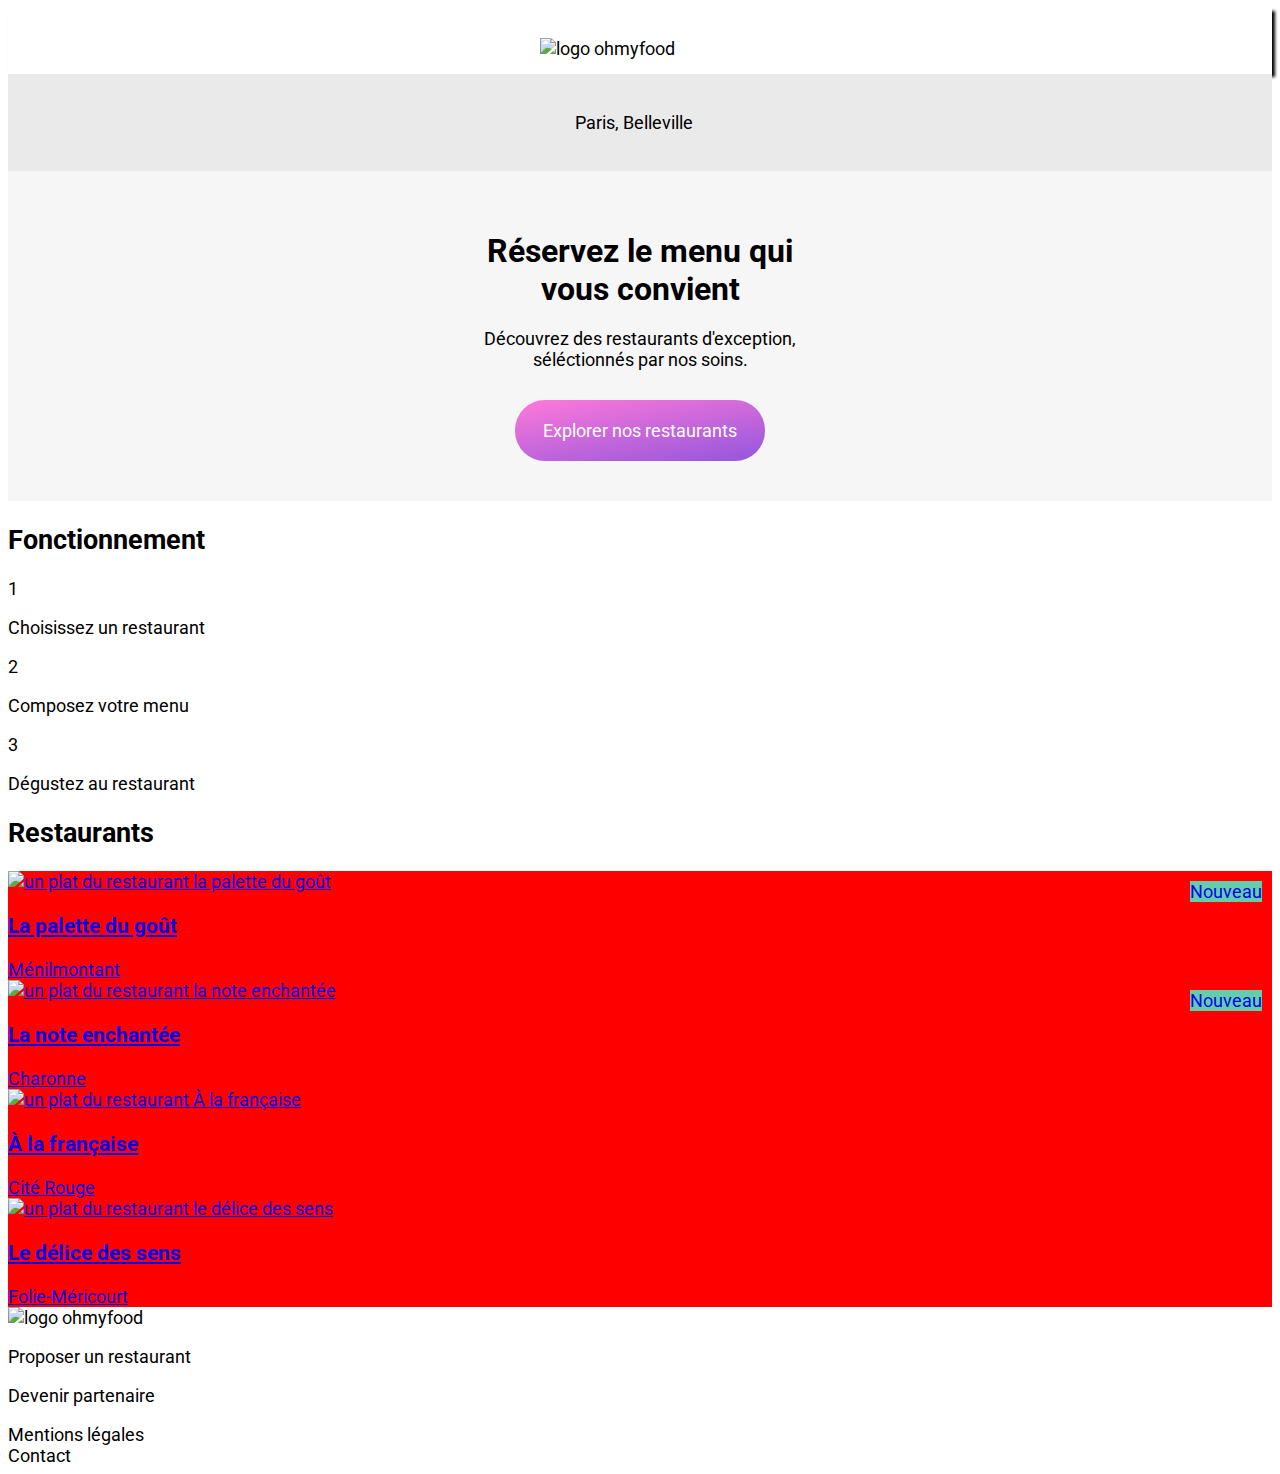
==== index.html @ ab24ae9c "css header et section explore, importation des polices et définition des règles css générales, modif" ====
<!DOCTYPE html>
<html lang="fr">
<head>
    <meta charset="UTF-8">
    <meta http-equiv="X-UA-Compatible" content="IE=edge">
    <meta name="viewport" content="width=device-width, initial-scale=1.0">
    <title>ohmyfood</title>
    <link rel="stylesheet" href="Sass/reset.css">
    <link rel="stylesheet" href="Sass/main.css">
    <script src="https://kit.fontawesome.com/812d177b32.js" crossorigin="anonymous"></script>
</head>

<body>
    <header class="header">
        <img class="header__img" src="images/logo/ohmyfood.png" alt="logo ohmyfood">
    </header>

    <section>
        <div class="location">
            <div class="loc-city">
                <i class="loc-city__logo fa-solid fa-location-dot"></i>
                <p class="loc-city__p">Paris, Belleville</p>
            </div>
        </div>

        <div class="explore">
            <h1 class="heading explore__heading">Réservez le menu qui <br class="line-break"> vous convient</h1>
            <p class="explore__p">Découvrez des restaurants d'exception,<br class="line-break"> séléctionnés par nos soins.</p>
            <div class="btn">
                <a class="btn__link" href="#">Explorer nos restaurants</a>
            </div>
        </div>
    </section>

    <section>
        <h2>Fonctionnement</h2>

        <div>
            <div>1</div>
            <i class="fa-solid fa-mobile-screen-button"></i>
            <p>Choisissez un restaurant</p>
        </div>

        <div>
            <div>2</div>
            <div>
            <i class="fa-solid fa-ellipsis-vertical"></i>
            <i class="fa-solid fa-bars"></i>
            </div>
            <p>Composez votre menu</p>
        </div>

        <div>
            <div>3</div>
            <i class="fa-solid fa-store"></i>
            <p>Dégustez au restaurant</p>
        </div>
    </section>

    <main>
    <section>
        <h2>Restaurants</h2>
        <div>
            <div class="card" id="ancre1">
                <a href="pages/menu1.html">
                    <div class="card__image">
                        <img src="images/restaurants/palette.jpg" alt="un plat du restaurant la palette du goût">
                        <div class="image__new">Nouveau</div>
                    </div>
                    <div>
                        <div>
                            <h3>La palette du goût</h3>
                            <span>Ménilmontant</span>
                        </div>
                        <i class="fa-solid fa-heart"></i>
                    </div>
                </a>
            </div>

            <div class="card" id="ancre2">
                <a href="pages/menu2.html">
                    <div class="card__image">
                        <img src="images/restaurants/enchantee.jpg" alt="un plat du restaurant la note enchantée">
                        <div class="image__new">Nouveau</div>
                    </div>
                    <div>
                        <div>
                            <h3>La note enchantée</h3>
                            <span>Charonne</span>
                        </div>
                        <i class="fa-solid fa-heart"></i>
                    </div>
                </a>
            </div>

            <div class="card" id="ancre3">
                <a href="pages/menu3.html">
                    <div class="card__image">
                        <img src="images/restaurants/francaise.jpg" alt="un plat du restaurant À la française">
                    </div>
                    <div>
                        <div>
                            <h3>À la française</h3>
                            <span>Cité Rouge</span>
                        </div>
                        <i class="fa-solid fa-heart"></i>
                    </div>
                </a>
            </div>

            <div class="card" id="ancre4">
                <a href="pages/menu4.html">
                    <div class="card__image">
                        <img src="images/restaurants/delice.jpg" alt="un plat du restaurant le délice des sens">
                    </div>
                    <div>
                        <div>
                            <h3>Le délice des sens</h3>
                            <span>Folie-Méricourt</span>
                        </div>
                        <i class="fa-solid fa-heart"></i>
                    </div>
                </a>
            </div>
        </div>
    </section>
    </main>
    
    <footer>
        <div>
            <img src="images/logo/ohmyfood.png" alt="logo ohmyfood">
        </div>

        <div>
            <div>
                <i class="fa-solid fa-utensils"></i>
                <p>Proposer un restaurant</p> 
            </div>

            <div>
                <i class="fa-solid fa-handshake-angle"></i>
                <p>Devenir partenaire</p>
            </div>

            <div>Mentions légales</div>

            <div>Contact</div>
        </div>
    </footer>
</body>
</html>
---- Sass/main.css ----
@import url("https://fonts.googleapis.com/css2?family=Roboto:ital,wght@0,100;0,300;0,400;0,500;0,700;0,900;1,100;1,300;1,400;1,500;1,700;1,900&display=swap");
@import url("https://fonts.googleapis.com/css2?family=Shrikhand&display=swap");
/*general*/
* {
  -webkit-box-sizing: border-box;
          box-sizing: border-box;
}

body {
  font-size: large;
  font-family: 'Roboto', sans-serif;
}

.heading {
  font-size: xx-large;
  font-family: 'Roboto', sans-serif;
}

.card-heading {
  font-family: 'Roboto', sans-serif;
  font-size: large;
}

.restaurant-heading {
  font-family: 'Shrikhand', cursive;
  font-size: xx-large;
}

.btn {
  background-image: linear-gradient(170deg, #FF79DA, #9356DC);
  padding: 20px 0;
  width: 250px;
  margin: auto;
  border-radius: 30px;
}

.btn__link {
  text-decoration: none;
  color: white;
}

/*header*/
.header {
  padding: 30px 0 15px 0;
  -webkit-box-shadow: 3px 3px 3px black;
          box-shadow: 3px 3px 3px black;
}

.header__img {
  width: 200px;
  margin: auto;
  display: block;
}

.location {
  padding: 20px;
  background-color: #eaeaea;
}

.loc-city {
  display: -webkit-box;
  display: -ms-flexbox;
  display: flex;
  -webkit-box-align: center;
      -ms-flex-align: center;
          align-items: center;
  margin: auto;
  width: 150px;
}

.loc-city__logo {
  margin-right: 10px;
}

.explore {
  background-color: #f6f6f6;
  text-align: center;
  padding: 40px 0;
}

.explore__heading {
  margin-bottom: 20px;
}

.explore__p {
  margin-bottom: 30px;
}

/*cards*/
.card__image img {
  -o-object-fit: cover;
     object-fit: cover;
  height: 100%;
  width: 100%;
}

.card__image {
  width: 100%;
  height: 60%;
  position: relative;
}

.card {
  background: red;
}

.image__new {
  background: mediumaquamarine;
  position: absolute;
  top: 10px;
  right: 10px;
}
/*# sourceMappingURL=main.css.map */
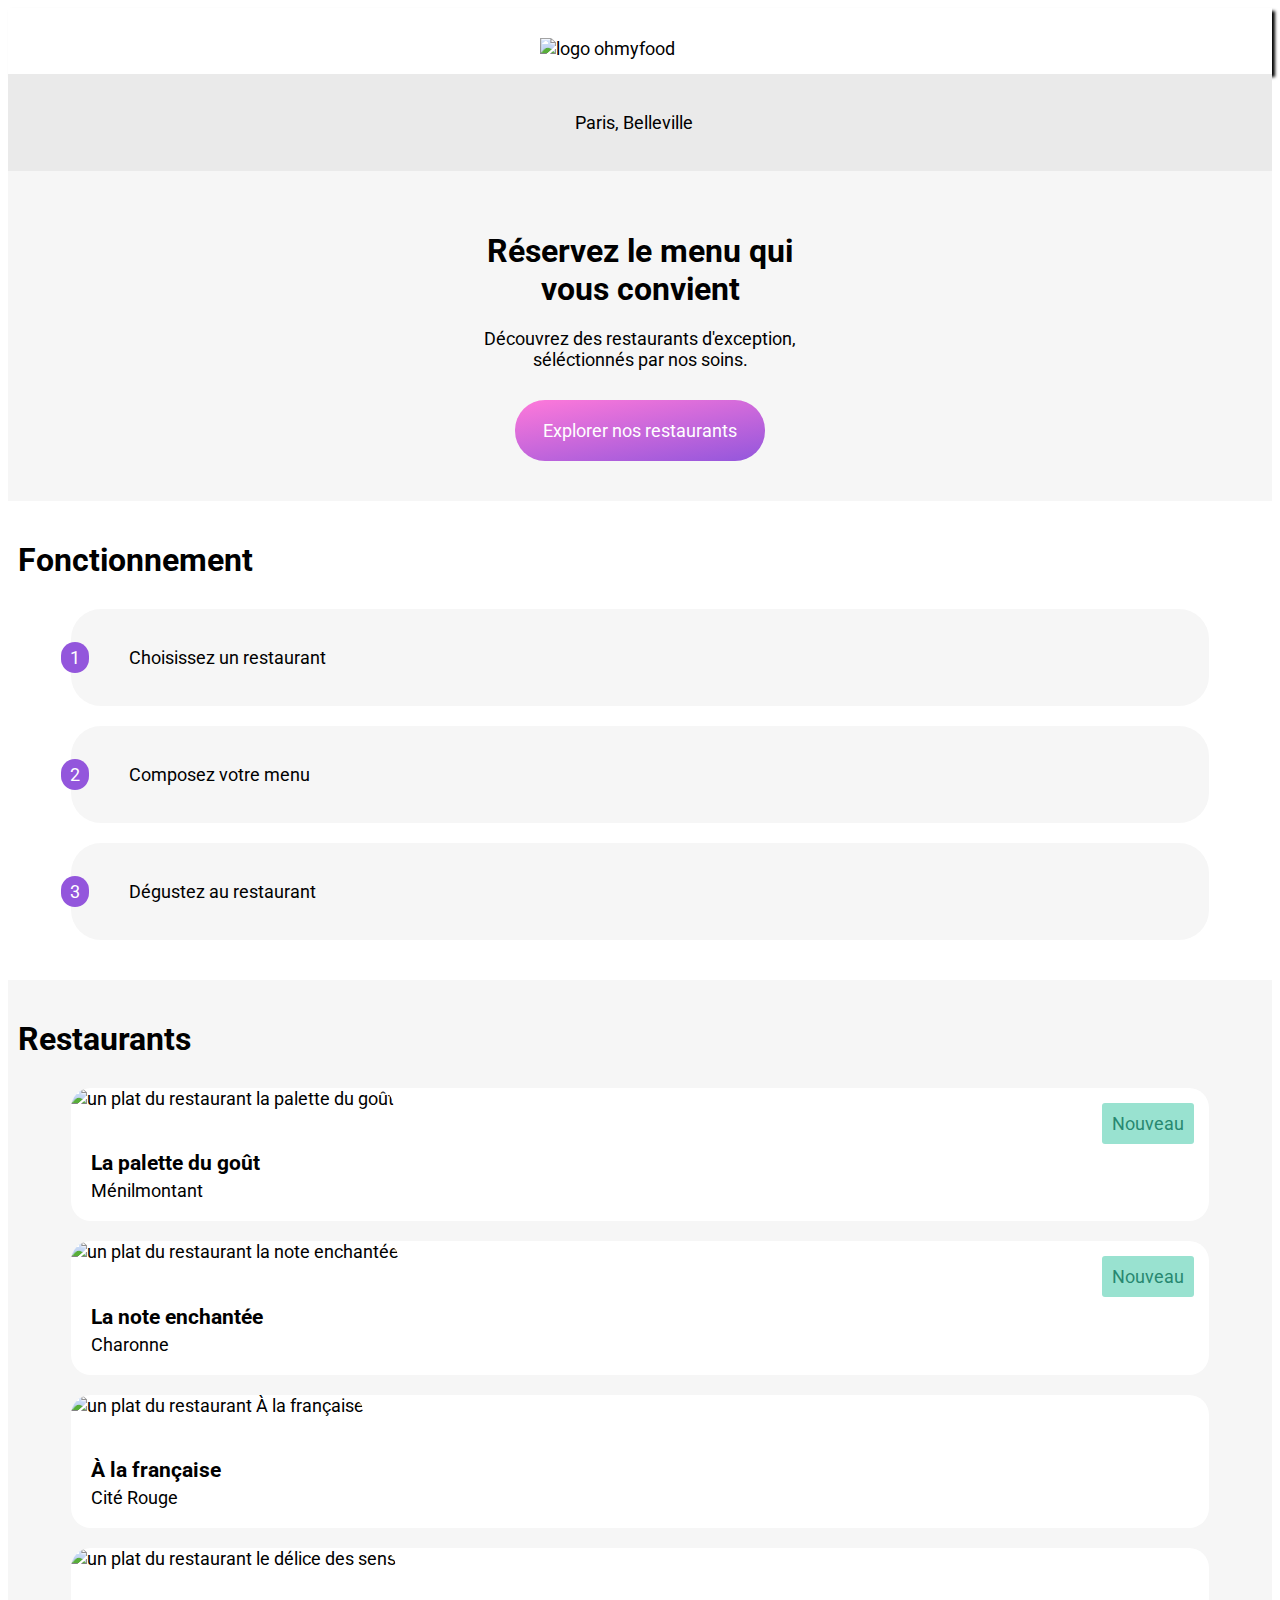
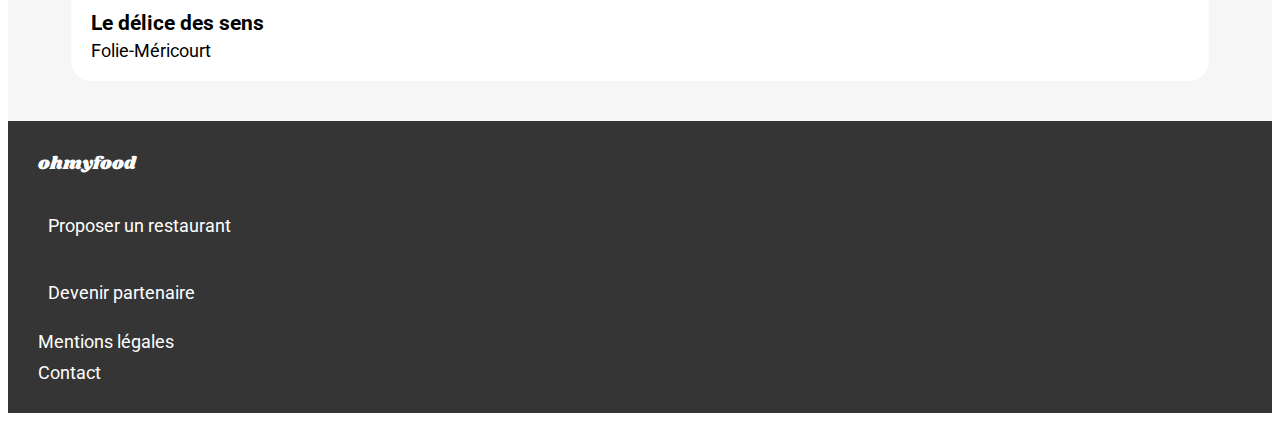
==== commit cfbaec5e: "css footer, modifications html footer" ====
--- a/index.html
+++ b/index.html
@@ -32,93 +32,94 @@
         </div>
     </section>
 
-    <section>
-        <h2>Fonctionnement</h2>
+    <section class="working">
+        <h2 class="heading working__heading">Fonctionnement</h2>
 
-        <div>
-            <div>1</div>
-            <i class="fa-solid fa-mobile-screen-button"></i>
-            <p>Choisissez un restaurant</p>
-        </div>
+        <div class="working-cards">
+            <div class="working-card">
+                <div class="working-card__number">1</div>
+                <i class="working-card__logo fa-solid fa-mobile-screen-button"></i>
+                <p class="working-card__p">Choisissez un restaurant</p>
+            </div>
 
-        <div>
-            <div>2</div>
-            <div>
-            <i class="fa-solid fa-ellipsis-vertical"></i>
-            <i class="fa-solid fa-bars"></i>
+            <div class="working-card">
+                <div class="working-card__number">2</div>
+                <div>
+                <i class="working-card__logo fa-solid fa-bars"></i>
+                </div>
+                <p class="working-card__p">Composez votre menu</p>
             </div>
-            <p>Composez votre menu</p>
-        </div>
 
-        <div>
-            <div>3</div>
-            <i class="fa-solid fa-store"></i>
-            <p>Dégustez au restaurant</p>
+            <div class="working-card">
+                <div class="working-card__number">3</div>
+                <i class="working-card__logo fa-solid fa-store"></i>
+                <p class="working-card__p">Dégustez au restaurant</p>
+            </div>
         </div>
     </section>
 
     <main>
-    <section>
-        <h2>Restaurants</h2>
-        <div>
+    <section class="restaurants">
+        <h2 class="heading restaurants__heading">Restaurants</h2>
+        <div class="restaurants__cards">
             <div class="card" id="ancre1">
                 <a href="pages/menu1.html">
-                    <div class="card__image">
+                    <div class="card-image">
                         <img src="images/restaurants/palette.jpg" alt="un plat du restaurant la palette du goût">
-                        <div class="image__new">Nouveau</div>
+                        <div class="card-image__new">Nouveau</div>
                     </div>
-                    <div>
-                        <div>
+                    <div class="card-body">
+                        <div class="card-body__p">
                             <h3>La palette du goût</h3>
                             <span>Ménilmontant</span>
                         </div>
-                        <i class="fa-solid fa-heart"></i>
+                        <i class="card-body__logo fa-solid fa-heart"></i>
                     </div>
                 </a>
             </div>
 
             <div class="card" id="ancre2">
                 <a href="pages/menu2.html">
-                    <div class="card__image">
+                    <div class="card-image">
                         <img src="images/restaurants/enchantee.jpg" alt="un plat du restaurant la note enchantée">
-                        <div class="image__new">Nouveau</div>
+                        <div class="card-image__new">Nouveau</div>
                     </div>
-                    <div>
-                        <div>
+                    <div class="card-body">
+                        <div class="card-body__p">
                             <h3>La note enchantée</h3>
                             <span>Charonne</span>
                         </div>
-                        <i class="fa-solid fa-heart"></i>
+                        <i class="card-body__logo fa-solid fa-heart"></i>
                     </div>
                 </a>
             </div>
 
             <div class="card" id="ancre3">
                 <a href="pages/menu3.html">
-                    <div class="card__image">
+                    <div class="card-image">
                         <img src="images/restaurants/francaise.jpg" alt="un plat du restaurant À la française">
                     </div>
-                    <div>
-                        <div>
+                    <div class="card-body">
+                        <div class="card-body__p">
                             <h3>À la française</h3>
                             <span>Cité Rouge</span>
                         </div>
-                        <i class="fa-solid fa-heart"></i>
+                        <i class="card-body__logo fa-solid fa-heart"></i>
                     </div>
                 </a>
             </div>
 
             <div class="card" id="ancre4">
                 <a href="pages/menu4.html">
-                    <div class="card__image">
+                    <div class="card-image">
                         <img src="images/restaurants/delice.jpg" alt="un plat du restaurant le délice des sens">
                     </div>
-                    <div>
-                        <div>
+                    <div class="card-body">
+                        <div class="card-body__p">
                             <h3>Le délice des sens</h3>
                             <span>Folie-Méricourt</span>
                         </div>
-                        <i class="fa-solid fa-heart"></i>
+                        <i class="card-body__logo fa-solid fa-heart"></i>
                     </div>
                 </a>
             </div>
@@ -126,18 +127,16 @@
     </section>
     </main>
     
-    <footer>
-        <div>
-            <img src="images/logo/ohmyfood.png" alt="logo ohmyfood">
-        </div>
+    <footer class="footer">
+        <span class="footer__heading">ohmyfood</span>
 
-        <div>
-            <div>
+        <div class="footer__list">
+            <div class="footer__list--flex">
                 <i class="fa-solid fa-utensils"></i>
                 <p>Proposer un restaurant</p> 
             </div>
 
-            <div>
+            <div class="footer__list--flex">
                 <i class="fa-solid fa-handshake-angle"></i>
                 <p>Devenir partenaire</p>
             </div>
--- a/Sass/main.css
+++ b/Sass/main.css
@@ -86,28 +86,159 @@
   margin-bottom: 30px;
 }
 
-/*cards*/
-.card__image img {
+/*section working*/
+.working {
+  padding: 40px 0;
+}
+
+.working__heading {
+  margin: 0 0 30px 10px;
+}
+
+.working-cards {
+  display: -webkit-box;
+  display: -ms-flexbox;
+  display: flex;
+  -webkit-box-orient: vertical;
+  -webkit-box-direction: normal;
+      -ms-flex-direction: column;
+          flex-direction: column;
+  gap: 20px;
+}
+
+.working-card {
+  display: -webkit-box;
+  display: -ms-flexbox;
+  display: flex;
+  -webkit-box-align: center;
+      -ms-flex-align: center;
+          align-items: center;
+  padding: 20px;
+  border-radius: 30px;
+  background-color: #f6f6f6;
+  width: 90%;
+  margin: auto;
+}
+
+.working-card__number {
+  padding: 5px 9px;
+  border-radius: 20px;
+  background-color: #9356DC;
+  margin: 0 20px 0 -30px;
+  color: white;
+}
+
+.working-card__logo {
+  margin-right: 20px;
+}
+
+.working-card:hover {
+  background-color: #f4edfe;
+}
+
+/*section restaurants*/
+.restaurants {
+  background-color: #f6f6f6;
+  padding: 40px 0;
+}
+
+.restaurants__heading {
+  margin: 0 0 30px 10px;
+}
+
+.restaurants__cards {
+  display: -webkit-box;
+  display: -ms-flexbox;
+  display: flex;
+  -webkit-box-orient: vertical;
+  -webkit-box-direction: normal;
+      -ms-flex-direction: column;
+          flex-direction: column;
+  gap: 20px;
+}
+
+.card {
+  background: white;
+  width: 90%;
+  margin: auto;
+  border-radius: 20px;
+}
+
+.card a {
+  text-decoration: none;
+  color: black;
+}
+
+.card-image {
+  width: 100%;
+  height: 60%;
+  position: relative;
+}
+
+.card-image__new {
+  background: #99E2D0;
+  color: #278870;
+  border-radius: 3px;
+  padding: 10px;
+  position: absolute;
+  top: 15px;
+  right: 15px;
+}
+
+.card-image img {
   -o-object-fit: cover;
      object-fit: cover;
   height: 100%;
   width: 100%;
-}
-
-.card__image {
-  width: 100%;
-  height: 60%;
-  position: relative;
-}
-
-.card {
-  background: red;
-}
-
-.image__new {
-  background: mediumaquamarine;
-  position: absolute;
-  top: 10px;
-  right: 10px;
+  max-height: 225px;
+  border-radius: 20px 20px 0 0;
+}
+
+.card-body {
+  display: -webkit-box;
+  display: -ms-flexbox;
+  display: flex;
+  -webkit-box-align: center;
+      -ms-flex-align: center;
+          align-items: center;
+  -webkit-box-pack: justify;
+      -ms-flex-pack: justify;
+          justify-content: space-between;
+  padding: 20px;
+}
+
+.card-body h3 {
+  margin-bottom: 5px;
+}
+
+/*footer*/
+.footer {
+  background-color: #353535;
+  padding: 30px;
+}
+
+.footer__heading {
+  color: white;
+  font-family: 'Shrikhand', cursive;
+}
+
+.footer__list {
+  display: -webkit-box;
+  display: -ms-flexbox;
+  display: flex;
+  -webkit-box-orient: vertical;
+  -webkit-box-direction: normal;
+      -ms-flex-direction: column;
+          flex-direction: column;
+  gap: 10px;
+  margin-top: 20px;
+  color: white;
+}
+
+.footer__list--flex {
+  display: -webkit-box;
+  display: -ms-flexbox;
+  display: flex;
+  gap: 10px;
 }
 /*# sourceMappingURL=main.css.map */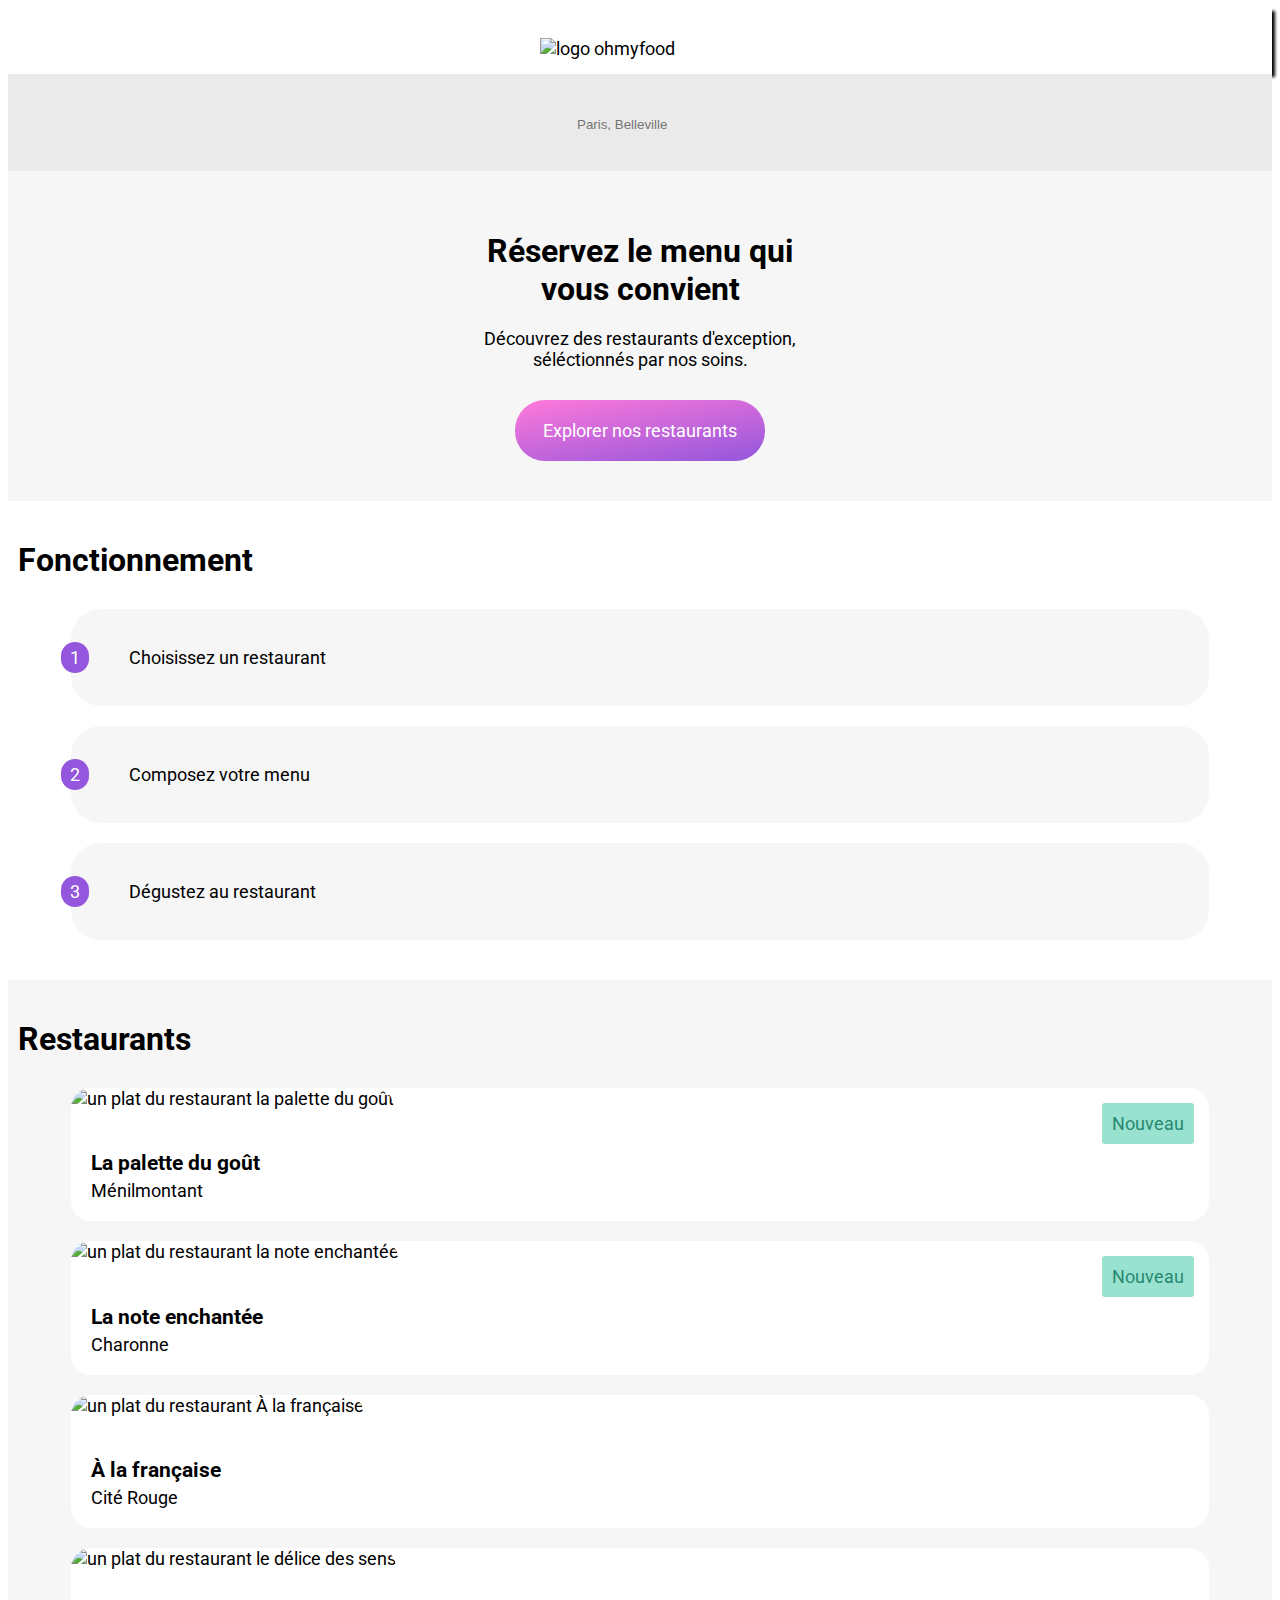
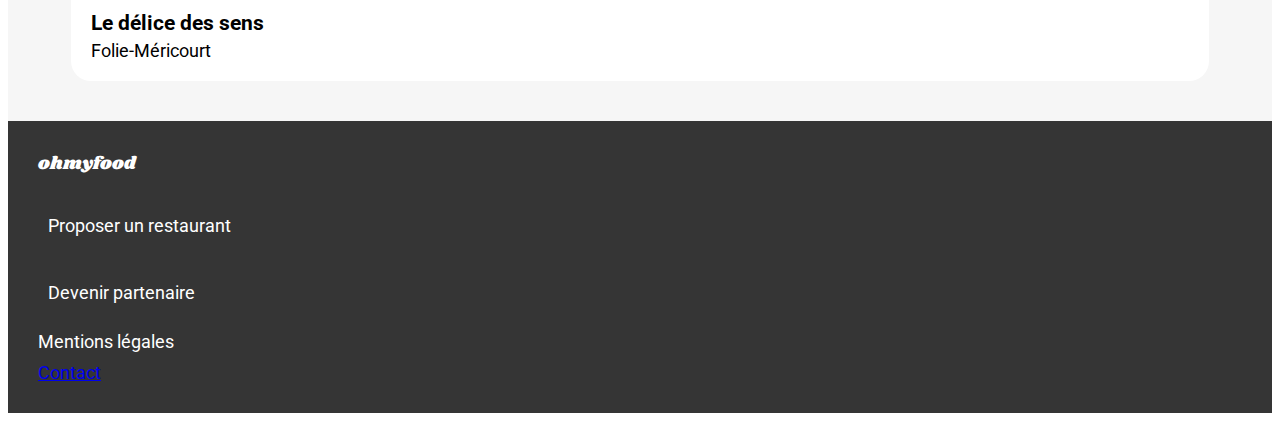
==== commit 134a9ab0: "ajout du formulaire pour lee choix de la ville, css du formulaire, modification des icones coeur dan" ====
--- a/index.html
+++ b/index.html
@@ -19,7 +19,9 @@
         <div class="location">
             <div class="loc-city">
                 <i class="loc-city__logo fa-solid fa-location-dot"></i>
-                <p class="loc-city__p">Paris, Belleville</p>
+                <form class="loc-city__form" method="post" action="#">
+                    <p><input class="form-input" type="text" name="ville" placeholder="Paris, Belleville"/></p>
+                </form>
             </div>
         </div>
 
@@ -73,7 +75,7 @@
                             <h3>La palette du goût</h3>
                             <span>Ménilmontant</span>
                         </div>
-                        <i class="card-body__logo fa-solid fa-heart"></i>
+                        <i class="card-body__logo fa-regular fa-heart"></i>
                     </div>
                 </a>
             </div>
@@ -89,7 +91,7 @@
                             <h3>La note enchantée</h3>
                             <span>Charonne</span>
                         </div>
-                        <i class="card-body__logo fa-solid fa-heart"></i>
+                        <i class="card-body__logo fa-regular fa-heart"></i>
                     </div>
                 </a>
             </div>
@@ -104,7 +106,7 @@
                             <h3>À la française</h3>
                             <span>Cité Rouge</span>
                         </div>
-                        <i class="card-body__logo fa-solid fa-heart"></i>
+                        <i class="card-body__logo fa-regular fa-heart"></i>
                     </div>
                 </a>
             </div>
@@ -119,7 +121,7 @@
                             <h3>Le délice des sens</h3>
                             <span>Folie-Méricourt</span>
                         </div>
-                        <i class="card-body__logo fa-solid fa-heart"></i>
+                        <i class="card-body__logo fa-regular fa-heart"></i>
                     </div>
                 </a>
             </div>
@@ -143,7 +145,7 @@
 
             <div>Mentions légales</div>
 
-            <div>Contact</div>
+            <div><a href="mailto:contact@ohmyfood.fr">Contact</a></div>
         </div>
     </footer>
 </body>
--- a/Sass/main.css
+++ b/Sass/main.css
@@ -32,6 +32,7 @@
   width: 250px;
   margin: auto;
   border-radius: 30px;
+  text-align: center;
 }
 
 .btn__link {
@@ -70,6 +71,12 @@
 
 .loc-city__logo {
   margin-right: 10px;
+}
+
+.form-input {
+  border: none;
+  background-color: #eaeaea;
+  max-width: 200px;
 }
 
 .explore {
@@ -211,6 +218,27 @@
   margin-bottom: 5px;
 }
 
+.card-body__logo {
+  z-index: 1;
+  position: relative;
+}
+
+.card-body__logo:hover::after {
+  opacity: 1;
+}
+
+.card-body__logo::after {
+  content: "";
+  position: absolute;
+  top: 0;
+  right: 0;
+  bottom: 0;
+  left: 0;
+  background-image: linear-gradient(170deg, #FF79DA, #9356DC);
+  opacity: 0;
+  z-index: -1;
+}
+
 /*footer*/
 .footer {
   background-color: #353535;
@@ -241,4 +269,83 @@
   display: flex;
   gap: 10px;
 }
+
+/*pages menu*/
+.header-menu {
+  display: -webkit-box;
+  display: -ms-flexbox;
+  display: flex;
+  -webkit-box-align: center;
+      -ms-flex-align: center;
+          align-items: center;
+  padding: 30px 0 15px 30px;
+}
+
+.menu {
+  background-color: #f6f6f6;
+  border-radius: 40px 40px 0 0;
+}
+
+.menu__heading {
+  display: -webkit-box;
+  display: -ms-flexbox;
+  display: flex;
+  -webkit-box-align: center;
+      -ms-flex-align: center;
+          align-items: center;
+  -webkit-box-pack: justify;
+      -ms-flex-pack: justify;
+          justify-content: space-between;
+  padding: 40px 20px 20px 20px;
+}
+
+.menu__cards {
+  display: -webkit-box;
+  display: -ms-flexbox;
+  display: flex;
+  -webkit-box-orient: vertical;
+  -webkit-box-direction: normal;
+      -ms-flex-direction: column;
+          flex-direction: column;
+  -webkit-box-align: center;
+      -ms-flex-align: center;
+          align-items: center;
+  gap: 20px;
+}
+
+.menu__headings {
+  margin: 20px;
+}
+
+.banner {
+  -o-object-fit: cover;
+     object-fit: cover;
+  width: 100%;
+  height: 250px;
+}
+
+.border-bottom {
+  border-bottom: 3px solid #99E2D0;
+}
+
+.menu-card {
+  background-color: white;
+  padding: 10px;
+  border-radius: 20px;
+  width: 90%;
+}
+
+.menu-card__body {
+  display: -webkit-box;
+  display: -ms-flexbox;
+  display: flex;
+  -webkit-box-pack: justify;
+      -ms-flex-pack: justify;
+          justify-content: space-between;
+}
+
+.menu .btn {
+  margin-top: 40px;
+  margin-bottom: 50px;
+}
 /*# sourceMappingURL=main.css.map */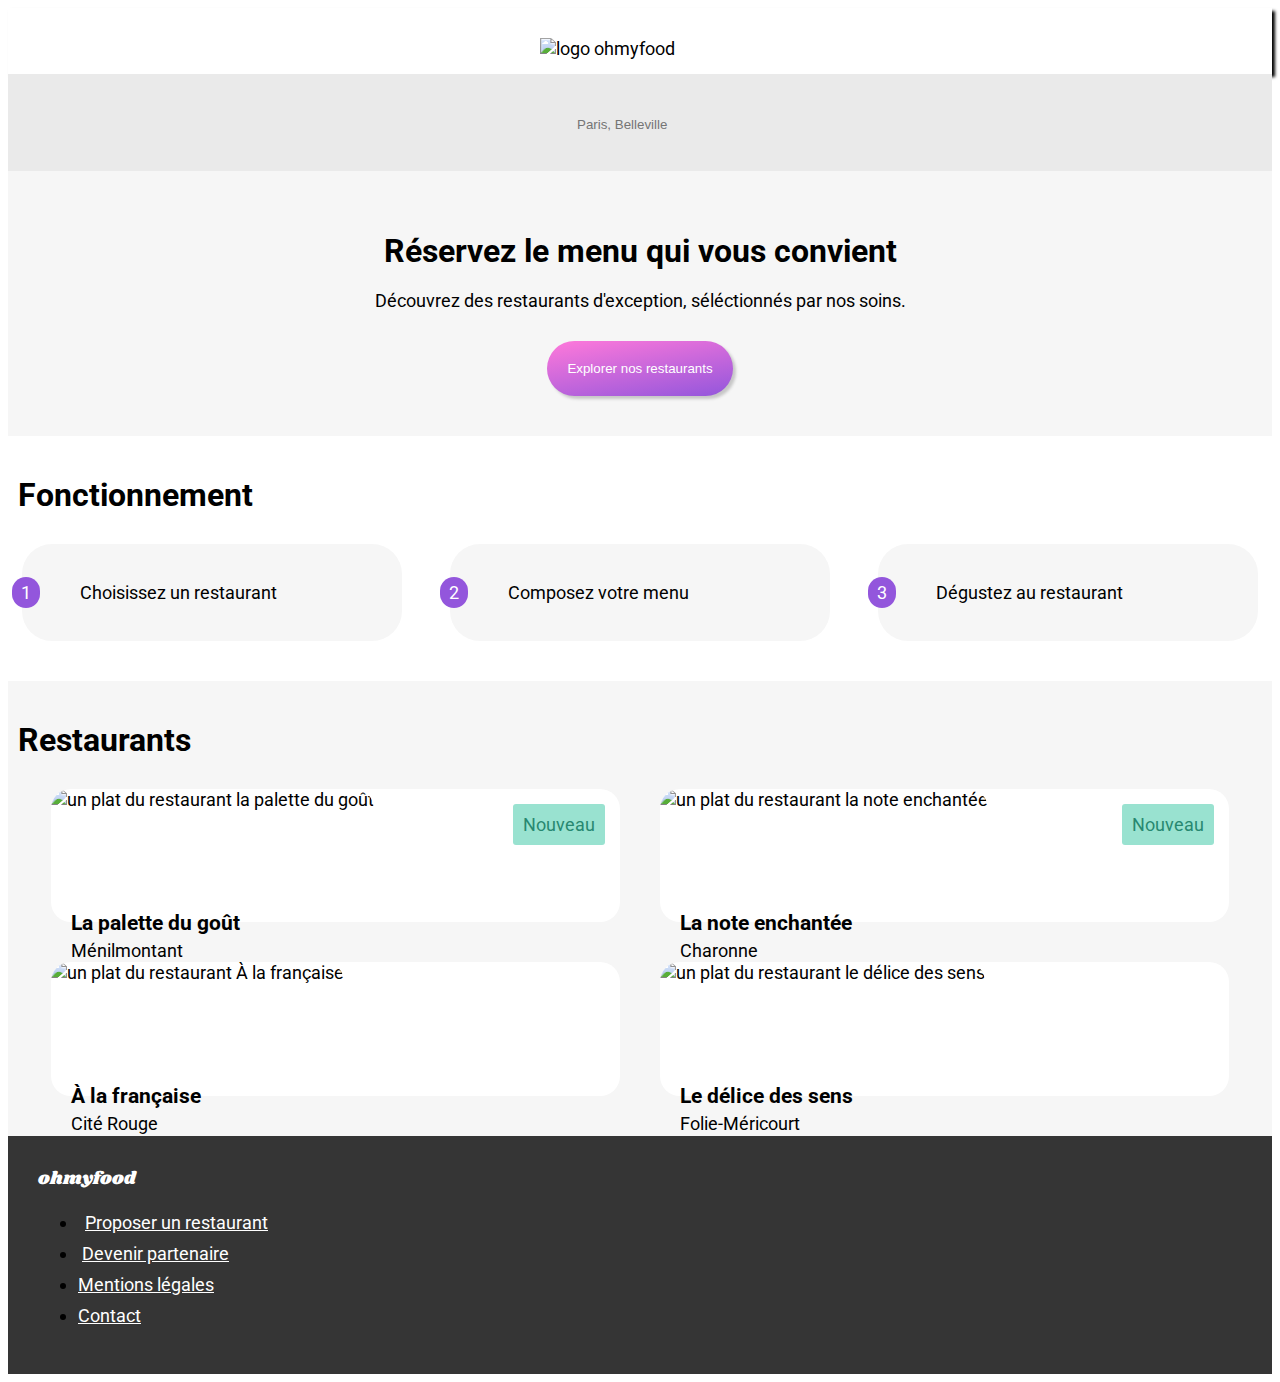
==== commit fb640e51: "modification des boutons en html, modifications du style des boutons" ====
--- a/index.html
+++ b/index.html
@@ -28,9 +28,9 @@
         <div class="explore">
             <h1 class="heading explore__heading">Réservez le menu qui <br class="line-break"> vous convient</h1>
             <p class="explore__p">Découvrez des restaurants d'exception,<br class="line-break"> séléctionnés par nos soins.</p>
-            <div class="btn">
-                <a class="btn__link" href="#">Explorer nos restaurants</a>
-            </div>
+            <button class="btn">
+                <a class="btn__link" href="#ancre1">Explorer nos restaurants</a>
+            </button>
         </div>
     </section>
 
@@ -75,7 +75,7 @@
                             <h3>La palette du goût</h3>
                             <span>Ménilmontant</span>
                         </div>
-                        <i class="card-body__logo fa-regular fa-heart"></i>
+                        <i class="heart-empty fa-regular fa-heart"></i>
                     </div>
                 </a>
             </div>
@@ -91,7 +91,7 @@
                             <h3>La note enchantée</h3>
                             <span>Charonne</span>
                         </div>
-                        <i class="card-body__logo fa-regular fa-heart"></i>
+                        <i class="heart-empty fa-regular fa-heart"></i>
                     </div>
                 </a>
             </div>
@@ -106,7 +106,7 @@
                             <h3>À la française</h3>
                             <span>Cité Rouge</span>
                         </div>
-                        <i class="card-body__logo fa-regular fa-heart"></i>
+                        <i class="heart-empty fa-regular fa-heart"></i>
                     </div>
                 </a>
             </div>
@@ -121,7 +121,7 @@
                             <h3>Le délice des sens</h3>
                             <span>Folie-Méricourt</span>
                         </div>
-                        <i class="card-body__logo fa-regular fa-heart"></i>
+                        <i class="heart-empty fa-regular fa-heart"></i>
                     </div>
                 </a>
             </div>
@@ -132,20 +132,24 @@
     <footer class="footer">
         <span class="footer__heading">ohmyfood</span>
 
-        <div class="footer__list">
-            <div class="footer__list--flex">
-                <i class="fa-solid fa-utensils"></i>
-                <p>Proposer un restaurant</p> 
-            </div>
+        <ul class="footer__list">
+            <li>
+                <a href="#">
+                    <i class="footer__list--logo1 fa-solid fa-utensils"></i>
+                    Proposer un restaurant
+                </a>
+            </li>
 
-            <div class="footer__list--flex">
-                <i class="fa-solid fa-handshake-angle"></i>
-                <p>Devenir partenaire</p>
-            </div>
+            <li>
+                <a href="#">
+                    <i class="footer__list--logo2 fa-solid fa-handshake-angle"></i>
+                    Devenir partenaire
+                </a>
+            </li>
 
-            <div>Mentions légales</div>
+            <li><a href="#"> Mentions légales</a></li>
 
-            <div><a href="mailto:contact@ohmyfood.fr">Contact</a></div>
+            <li><a href="mailto:contact@ohmyfood.fr">Contact</a></li>
         </div>
     </footer>
 </body>
--- a/Sass/main.css
+++ b/Sass/main.css
@@ -1,6 +1,5 @@
 @import url("https://fonts.googleapis.com/css2?family=Roboto:ital,wght@0,100;0,300;0,400;0,500;0,700;0,900;1,100;1,300;1,400;1,500;1,700;1,900&display=swap");
 @import url("https://fonts.googleapis.com/css2?family=Shrikhand&display=swap");
-/*general*/
 * {
   -webkit-box-sizing: border-box;
           box-sizing: border-box;
@@ -29,14 +28,67 @@
 .btn {
   background-image: linear-gradient(170deg, #FF79DA, #9356DC);
   padding: 20px 0;
-  width: 250px;
   margin: auto;
   border-radius: 30px;
   text-align: center;
+  border: none;
+  -webkit-box-shadow: 3px 3px 3px #c7c7c7ff;
+          box-shadow: 3px 3px 3px #c7c7c7ff;
 }
 
 .btn__link {
   text-decoration: none;
+  color: white;
+  padding: 20px;
+}
+
+.btn:hover {
+  -webkit-box-shadow: 3px 3px 3px #979797;
+          box-shadow: 3px 3px 3px #979797;
+  -webkit-filter: brightness(110%);
+          filter: brightness(110%);
+}
+
+.menu__btn {
+  display: -webkit-box;
+  display: -ms-flexbox;
+  display: flex;
+  margin: 30px auto auto auto;
+  padding: 0;
+}
+
+.footer {
+  background-color: #353535;
+  padding: 30px;
+}
+
+.footer__heading {
+  color: white;
+  font-family: 'Shrikhand', cursive;
+}
+
+.footer__list {
+  display: -webkit-box;
+  display: -ms-flexbox;
+  display: flex;
+  -webkit-box-orient: vertical;
+  -webkit-box-direction: normal;
+      -ms-flex-direction: column;
+          flex-direction: column;
+  gap: 10px;
+  margin-top: 20px;
+}
+
+.footer__list--logo1 {
+  margin-right: 7px;
+}
+
+.footer__list--logo2 {
+  font-size: 15px;
+  margin-right: 4px;
+}
+
+.footer a {
   color: white;
 }
 
@@ -93,6 +145,12 @@
   margin-bottom: 30px;
 }
 
+@media screen and (min-width: 992px) {
+  .line-break {
+    display: none;
+  }
+}
+
 /*section working*/
 .working {
   padding: 40px 0;
@@ -111,6 +169,15 @@
       -ms-flex-direction: column;
           flex-direction: column;
   gap: 20px;
+}
+
+@media screen and (min-width: 992px) {
+  .working-cards {
+    -webkit-box-orient: horizontal;
+    -webkit-box-direction: normal;
+        -ms-flex-direction: row;
+            flex-direction: row;
+  }
 }
 
 .working-card {
@@ -143,6 +210,12 @@
   background-color: #f4edfe;
 }
 
+@media screen and (min-width: 992px) {
+  .working-card {
+    width: 30%;
+  }
+}
+
 /*section restaurants*/
 .restaurants {
   background-color: #f6f6f6;
@@ -164,6 +237,21 @@
   gap: 20px;
 }
 
+@media screen and (min-width: 992px) {
+  .restaurants__cards {
+    -webkit-box-orient: horizontal;
+    -webkit-box-direction: normal;
+        -ms-flex-direction: row;
+            flex-direction: row;
+    -ms-flex-wrap: wrap;
+        flex-wrap: wrap;
+    -webkit-box-pack: center;
+        -ms-flex-pack: center;
+            justify-content: center;
+    gap: 40px;
+  }
+}
+
 .card {
   background: white;
   width: 90%;
@@ -174,6 +262,13 @@
 .card a {
   text-decoration: none;
   color: black;
+}
+
+@media screen and (min-width: 992px) {
+  .card {
+    width: 45%;
+    margin: 0;
+  }
 }
 
 .card-image {
@@ -218,56 +313,35 @@
   margin-bottom: 5px;
 }
 
-.card-body__logo {
-  z-index: 1;
-  position: relative;
-}
-
-.card-body__logo:hover::after {
-  opacity: 1;
-}
-
-.card-body__logo::after {
-  content: "";
-  position: absolute;
-  top: 0;
-  right: 0;
-  bottom: 0;
-  left: 0;
+.heart-empty {
+  cursor: pointer;
+}
+
+.heart-empty:hover {
+  font-weight: bold;
   background-image: linear-gradient(170deg, #FF79DA, #9356DC);
-  opacity: 0;
-  z-index: -1;
-}
-
-/*footer*/
-.footer {
-  background-color: #353535;
-  padding: 30px;
-}
-
-.footer__heading {
-  color: white;
-  font-family: 'Shrikhand', cursive;
-}
-
-.footer__list {
-  display: -webkit-box;
-  display: -ms-flexbox;
-  display: flex;
-  -webkit-box-orient: vertical;
-  -webkit-box-direction: normal;
-      -ms-flex-direction: column;
-          flex-direction: column;
-  gap: 10px;
-  margin-top: 20px;
-  color: white;
-}
-
-.footer__list--flex {
-  display: -webkit-box;
-  display: -ms-flexbox;
-  display: flex;
-  gap: 10px;
+  background-clip: text;
+  color: transparent;
+  -webkit-animation: color 1s ease forwards;
+          animation: color 1s ease forwards;
+}
+
+@-webkit-keyframes color {
+  0% {
+    opacity: 0.3;
+  }
+  100% {
+    opacity: 1;
+  }
+}
+
+@keyframes color {
+  0% {
+    opacity: 0.3;
+  }
+  100% {
+    opacity: 1;
+  }
 }
 
 /*pages menu*/
@@ -284,6 +358,8 @@
 .menu {
   background-color: #f6f6f6;
   border-radius: 40px 40px 0 0;
+  margin-top: -40px;
+  padding-bottom: 30px;
 }
 
 .menu__heading {
@@ -322,6 +398,8 @@
      object-fit: cover;
   width: 100%;
   height: 250px;
+  position: relative;
+  z-index: -1;
 }
 
 .border-bottom {
@@ -330,22 +408,68 @@
 
 .menu-card {
   background-color: white;
-  padding: 10px;
   border-radius: 20px;
   width: 90%;
-}
-
-.menu-card__body {
-  display: -webkit-box;
-  display: -ms-flexbox;
-  display: flex;
-  -webkit-box-pack: justify;
-      -ms-flex-pack: justify;
-          justify-content: space-between;
-}
-
-.menu .btn {
-  margin-top: 40px;
-  margin-bottom: 50px;
+  display: -webkit-box;
+  display: -ms-flexbox;
+  display: flex;
+  overflow: hidden;
+  cursor: pointer;
+}
+
+.menu-card__content {
+  padding: 10px;
+  overflow: hidden;
+  text-overflow: ellipsis;
+  white-space: nowrap;
+}
+
+.menu-card__content--heading {
+  overflow: hidden;
+  text-overflow: ellipsis;
+  white-space: nowrap;
+}
+
+.menu-card__content--p {
+  overflow: hidden;
+  text-overflow: ellipsis;
+  white-space: nowrap;
+}
+
+.menu-card__price {
+  margin-left: auto;
+  margin-right: 20px;
+  display: -webkit-box;
+  display: -ms-flexbox;
+  display: flex;
+  -webkit-box-align: end;
+      -ms-flex-align: end;
+          align-items: flex-end;
+  padding-bottom: 10px;
+}
+
+.menu-card__check {
+  background-color: #99E2D0;
+  border-radius: 0 20px 20px 0;
+  padding: 20px;
+  color: white;
+  margin-right: -60px;
+  -webkit-transition: margin-right 1s;
+  transition: margin-right 1s;
+}
+
+.menu-card:hover .menu-card__check {
+  margin-right: 0;
+  -webkit-transition: margin-right 1s;
+  transition: margin-right 1s;
+}
+
+.menu-card:hover .menu-card__check--rotate {
+  -webkit-transition: -webkit-transform 0.7s;
+  transition: -webkit-transform 0.7s;
+  transition: transform 0.7s;
+  transition: transform 0.7s, -webkit-transform 0.7s;
+  -webkit-transform: rotate(720deg);
+          transform: rotate(720deg);
 }
 /*# sourceMappingURL=main.css.map */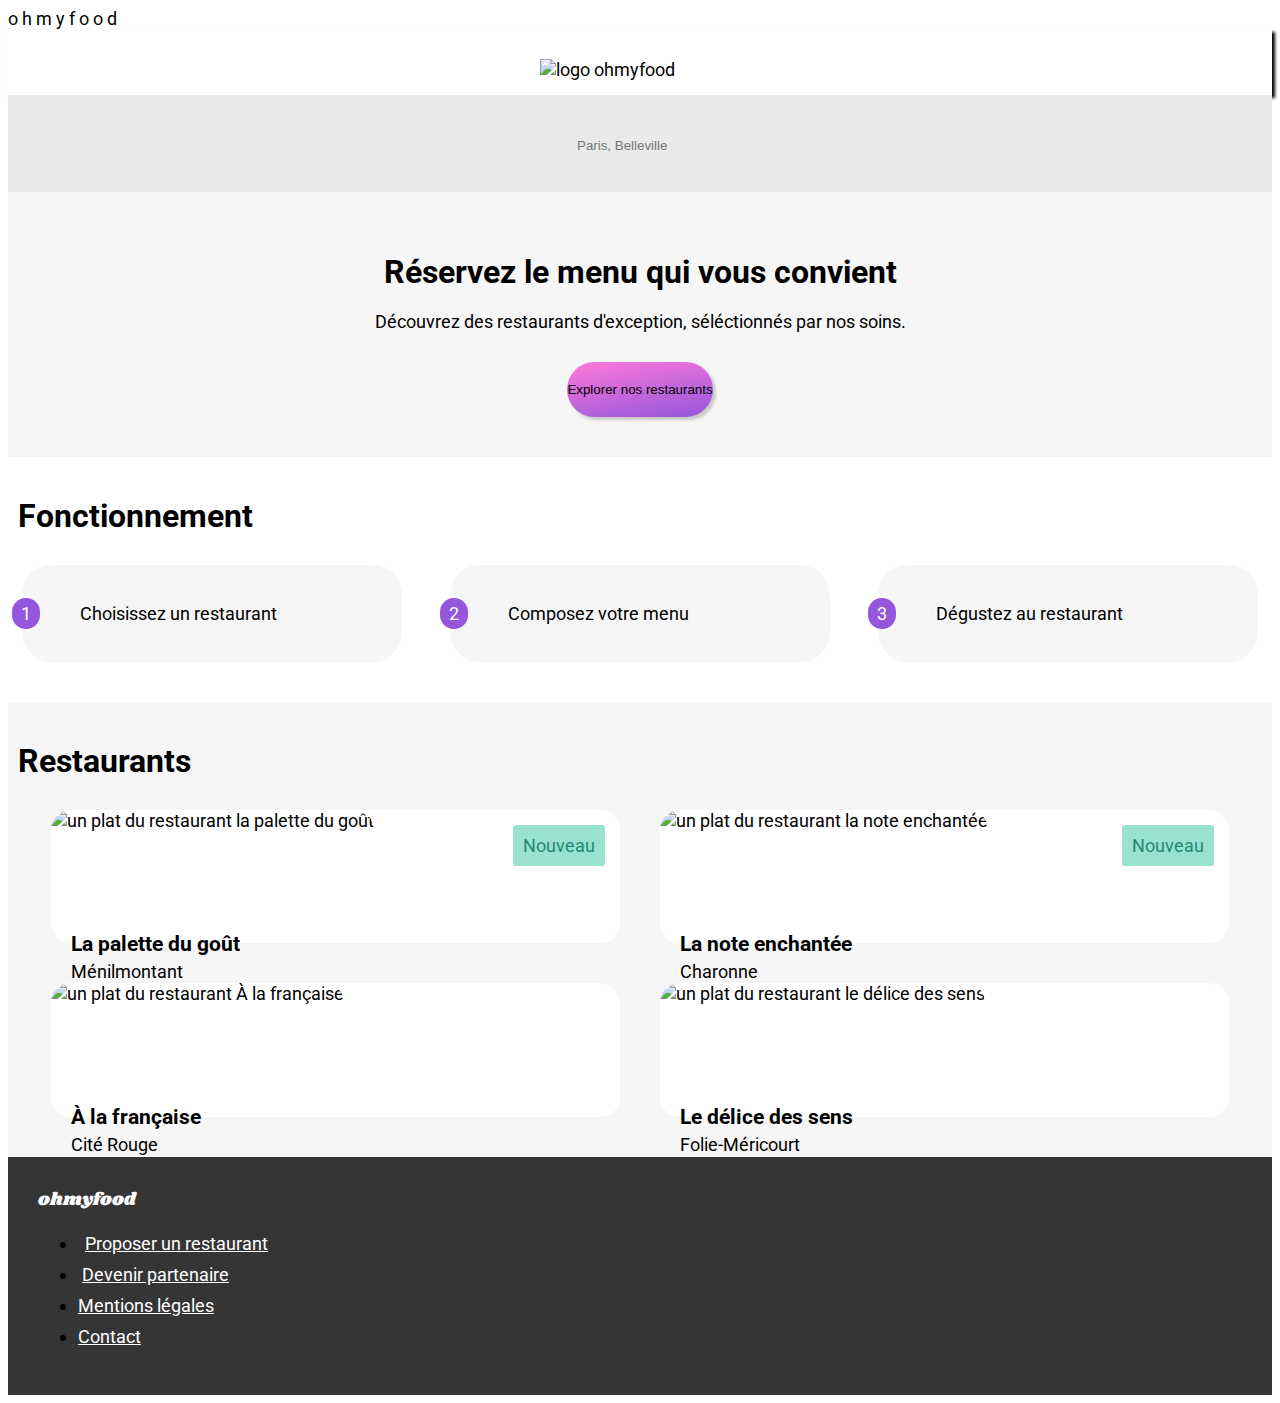
==== commit 302d2f4b: "amélioration de l'indentation de l'index et du menu1" ====
--- a/index.html
+++ b/index.html
@@ -1,157 +1,207 @@
 <!DOCTYPE html>
 <html lang="fr">
-<head>
-    <meta charset="UTF-8">
-    <meta http-equiv="X-UA-Compatible" content="IE=edge">
-    <meta name="viewport" content="width=device-width, initial-scale=1.0">
+  <head>
+    <meta charset="UTF-8" />
+    <meta http-equiv="X-UA-Compatible" content="IE=edge" />
+    <meta name="viewport" content="width=device-width, initial-scale=1.0" />
     <title>ohmyfood</title>
-    <link rel="stylesheet" href="Sass/reset.css">
-    <link rel="stylesheet" href="Sass/main.css">
-    <script src="https://kit.fontawesome.com/812d177b32.js" crossorigin="anonymous"></script>
-</head>
-
-<body>
-    <header class="header">
-        <img class="header__img" src="images/logo/ohmyfood.png" alt="logo ohmyfood">
-    </header>
-
-    <section>
+    <link rel="stylesheet" href="Sass/reset.css" />
+    <link rel="stylesheet" href="Sass/main.css" />
+    <script
+      src="https://kit.fontawesome.com/812d177b32.js"
+      crossorigin="anonymous"
+    ></script>
+  </head>
+
+  <body>
+    <div id="loader">
+      <span class="lettre">o</span>
+      <span class="lettre">h</span>
+      <span class="lettre">m</span>
+      <span class="lettre">y</span>
+      <span class="lettre">f</span>
+      <span class="lettre">o</span>
+      <span class="lettre">o</span>
+      <span class="lettre">d</span>
+    </div>
+
+    <div id="page">
+      <header class="header">
+        <img
+          class="header__img"
+          src="images/logo/ohmyfood.png"
+          alt="logo ohmyfood"
+        />
+      </header>
+
+      <section>
         <div class="location">
-            <div class="loc-city">
-                <i class="loc-city__logo fa-solid fa-location-dot"></i>
-                <form class="loc-city__form" method="post" action="#">
-                    <p><input class="form-input" type="text" name="ville" placeholder="Paris, Belleville"/></p>
-                </form>
-            </div>
+          <div class="loc-city">
+            <i class="loc-city__logo fa-solid fa-location-dot"></i>
+            <form class="loc-city__form" method="post" action="#">
+              <p>
+                <input
+                  class="form-input"
+                  type="text"
+                  name="ville"
+                  placeholder="Paris, Belleville"
+                />
+              </p>
+            </form>
+          </div>
         </div>
 
         <div class="explore">
-            <h1 class="heading explore__heading">Réservez le menu qui <br class="line-break"> vous convient</h1>
-            <p class="explore__p">Découvrez des restaurants d'exception,<br class="line-break"> séléctionnés par nos soins.</p>
-            <button class="btn">
-                <a class="btn__link" href="#ancre1">Explorer nos restaurants</a>
-            </button>
-        </div>
-    </section>
-
-    <section class="working">
-        <h2 class="heading working__heading">Fonctionnement</h2>
-
-        <div class="working-cards">
+          <h1 class="heading explore__heading">
+            Réservez le menu qui <br class="line-break" />
+            vous convient
+          </h1>
+          <p class="explore__p">
+            Découvrez des restaurants d'exception,<br class="line-break" />
+            séléctionnés par nos soins.
+          </p>
+          <button class="btn">Explorer nos restaurants</button>
+        </div>
+      </section>
+
+      <section class="working">
+        <div class="working-position">
+          <h2 class="heading working__heading">Fonctionnement</h2>
+
+          <div class="working-cards">
             <div class="working-card">
-                <div class="working-card__number">1</div>
-                <i class="working-card__logo fa-solid fa-mobile-screen-button"></i>
-                <p class="working-card__p">Choisissez un restaurant</p>
+              <div class="working-card__number">1</div>
+              <i
+                class="working-card__logo fa-solid fa-mobile-screen-button"
+              ></i>
+              <p class="working-card__p">Choisissez un restaurant</p>
             </div>
 
             <div class="working-card">
-                <div class="working-card__number">2</div>
-                <div>
+              <div class="working-card__number">2</div>
+              <div>
                 <i class="working-card__logo fa-solid fa-bars"></i>
-                </div>
-                <p class="working-card__p">Composez votre menu</p>
+              </div>
+              <p class="working-card__p">Composez votre menu</p>
             </div>
 
             <div class="working-card">
-                <div class="working-card__number">3</div>
-                <i class="working-card__logo fa-solid fa-store"></i>
-                <p class="working-card__p">Dégustez au restaurant</p>
-            </div>
-        </div>
-    </section>
-
-    <main>
-    <section class="restaurants">
-        <h2 class="heading restaurants__heading">Restaurants</h2>
-        <div class="restaurants__cards">
-            <div class="card" id="ancre1">
+              <div class="working-card__number">3</div>
+              <i class="working-card__logo fa-solid fa-store"></i>
+              <p class="working-card__p">Dégustez au restaurant</p>
+            </div>
+          </div>
+        </div>
+      </section>
+
+      <main>
+        <section class="restaurants">
+          <div class="section-position">
+            <h2 class="heading restaurants__heading">Restaurants</h2>
+            <div class="restaurants__cards">
+              <div class="card" id="ancre1">
                 <a href="pages/menu1.html">
-                    <div class="card-image">
-                        <img src="images/restaurants/palette.jpg" alt="un plat du restaurant la palette du goût">
-                        <div class="card-image__new">Nouveau</div>
-                    </div>
-                    <div class="card-body">
-                        <div class="card-body__p">
-                            <h3>La palette du goût</h3>
-                            <span>Ménilmontant</span>
-                        </div>
-                        <i class="heart-empty fa-regular fa-heart"></i>
-                    </div>
-                </a>
-            </div>
-
-            <div class="card" id="ancre2">
+                  <div class="card-image">
+                    <img
+                      src="images/restaurants/palette.jpg"
+                      alt="un plat du restaurant la palette du goût"
+                    />
+                    <div class="card-image__new">Nouveau</div>
+                  </div>
+                  <div class="card-body">
+                    <div class="card-body__p">
+                      <h3>La palette du goût</h3>
+                      <span>Ménilmontant</span>
+                    </div>
+                    <i class="heart-empty fa-regular fa-heart"></i>
+                  </div>
+                </a>
+              </div>
+
+              <div class="card" id="ancre2">
                 <a href="pages/menu2.html">
-                    <div class="card-image">
-                        <img src="images/restaurants/enchantee.jpg" alt="un plat du restaurant la note enchantée">
-                        <div class="card-image__new">Nouveau</div>
-                    </div>
-                    <div class="card-body">
-                        <div class="card-body__p">
-                            <h3>La note enchantée</h3>
-                            <span>Charonne</span>
-                        </div>
-                        <i class="heart-empty fa-regular fa-heart"></i>
-                    </div>
-                </a>
-            </div>
-
-            <div class="card" id="ancre3">
+                  <div class="card-image">
+                    <img
+                      src="images/restaurants/enchantee.jpg"
+                      alt="un plat du restaurant la note enchantée"
+                    />
+                    <div class="card-image__new">Nouveau</div>
+                  </div>
+                  <div class="card-body">
+                    <div class="card-body__p">
+                      <h3>La note enchantée</h3>
+                      <span>Charonne</span>
+                    </div>
+                    <i class="heart-empty fa-regular fa-heart"></i>
+                  </div>
+                </a>
+              </div>
+
+              <div class="card" id="ancre3">
                 <a href="pages/menu3.html">
-                    <div class="card-image">
-                        <img src="images/restaurants/francaise.jpg" alt="un plat du restaurant À la française">
-                    </div>
-                    <div class="card-body">
-                        <div class="card-body__p">
-                            <h3>À la française</h3>
-                            <span>Cité Rouge</span>
-                        </div>
-                        <i class="heart-empty fa-regular fa-heart"></i>
-                    </div>
-                </a>
-            </div>
-
-            <div class="card" id="ancre4">
+                  <div class="card-image">
+                    <img
+                      src="images/restaurants/francaise.jpg"
+                      alt="un plat du restaurant À la française"
+                    />
+                  </div>
+                  <div class="card-body">
+                    <div class="card-body__p">
+                      <h3>À la française</h3>
+                      <span>Cité Rouge</span>
+                    </div>
+                    <i class="heart-empty fa-regular fa-heart"></i>
+                  </div>
+                </a>
+              </div>
+
+              <div class="card" id="ancre4">
                 <a href="pages/menu4.html">
-                    <div class="card-image">
-                        <img src="images/restaurants/delice.jpg" alt="un plat du restaurant le délice des sens">
-                    </div>
-                    <div class="card-body">
-                        <div class="card-body__p">
-                            <h3>Le délice des sens</h3>
-                            <span>Folie-Méricourt</span>
-                        </div>
-                        <i class="heart-empty fa-regular fa-heart"></i>
-                    </div>
-                </a>
-            </div>
-        </div>
-    </section>
-    </main>
-    
-    <footer class="footer">
-        <span class="footer__heading">ohmyfood</span>
-
-        <ul class="footer__list">
+                  <div class="card-image">
+                    <img
+                      src="images/restaurants/delice.jpg"
+                      alt="un plat du restaurant le délice des sens"
+                    />
+                  </div>
+                  <div class="card-body">
+                    <div class="card-body__p">
+                      <h3>Le délice des sens</h3>
+                      <span>Folie-Méricourt</span>
+                    </div>
+                    <i class="heart-empty fa-regular fa-heart"></i>
+                  </div>
+                </a>
+              </div>
+            </div>
+          </div>
+        </section>
+      </main>
+
+      <footer class="footer">
+        <div class="footer-position">
+          <span class="footer__heading">ohmyfood</span>
+
+          <ul class="footer__list">
             <li>
-                <a href="#">
-                    <i class="footer__list--logo1 fa-solid fa-utensils"></i>
-                    Proposer un restaurant
-                </a>
+              <a href="#">
+                <i class="footer__list--logo1 fa-solid fa-utensils"></i>
+                Proposer un restaurant
+              </a>
             </li>
 
             <li>
-                <a href="#">
-                    <i class="footer__list--logo2 fa-solid fa-handshake-angle"></i>
-                    Devenir partenaire
-                </a>
+              <a href="#">
+                <i class="footer__list--logo2 fa-solid fa-handshake-angle"></i>
+                Devenir partenaire
+              </a>
             </li>
 
             <li><a href="#"> Mentions légales</a></li>
 
             <li><a href="mailto:contact@ohmyfood.fr">Contact</a></li>
-        </div>
-    </footer>
-</body>
+          </ul>
+        </div>
+      </footer>
+    </div>
+  </body>
 </html>
-
--- a/Sass/main.css
+++ b/Sass/main.css
@@ -49,12 +49,16 @@
           filter: brightness(110%);
 }
 
-.menu__btn {
+.menu-btn {
   display: -webkit-box;
   display: -ms-flexbox;
   display: flex;
   margin: 30px auto auto auto;
   padding: 0;
+}
+
+.menu-btn__link {
+  padding: 20px 50px;
 }
 
 .footer {
@@ -391,6 +395,7 @@
 
 .menu__headings {
   margin: 20px;
+  font-weight: 300;
 }
 
 .banner {
@@ -414,11 +419,13 @@
   display: -ms-flexbox;
   display: flex;
   overflow: hidden;
+  -webkit-box-shadow: 3px 3px 8px #c7c7c7ff;
+          box-shadow: 3px 3px 8px #c7c7c7ff;
   cursor: pointer;
 }
 
 .menu-card__content {
-  padding: 10px;
+  padding: 10px 10px 10px 15px;
   overflow: hidden;
   text-overflow: ellipsis;
   white-space: nowrap;
@@ -428,12 +435,15 @@
   overflow: hidden;
   text-overflow: ellipsis;
   white-space: nowrap;
+  margin-bottom: 10px;
+  font-weight: 500;
 }
 
 .menu-card__content--p {
   overflow: hidden;
   text-overflow: ellipsis;
   white-space: nowrap;
+  font-weight: 300;
 }
 
 .menu-card__price {
@@ -446,9 +456,19 @@
       -ms-flex-align: end;
           align-items: flex-end;
   padding-bottom: 10px;
+  font-weight: 500;
 }
 
 .menu-card__check {
+  display: -webkit-box;
+  display: -ms-flexbox;
+  display: flex;
+  -webkit-box-align: center;
+      -ms-flex-align: center;
+          align-items: center;
+  -webkit-box-pack: center;
+      -ms-flex-pack: center;
+          justify-content: center;
   background-color: #99E2D0;
   border-radius: 0 20px 20px 0;
   padding: 20px;
